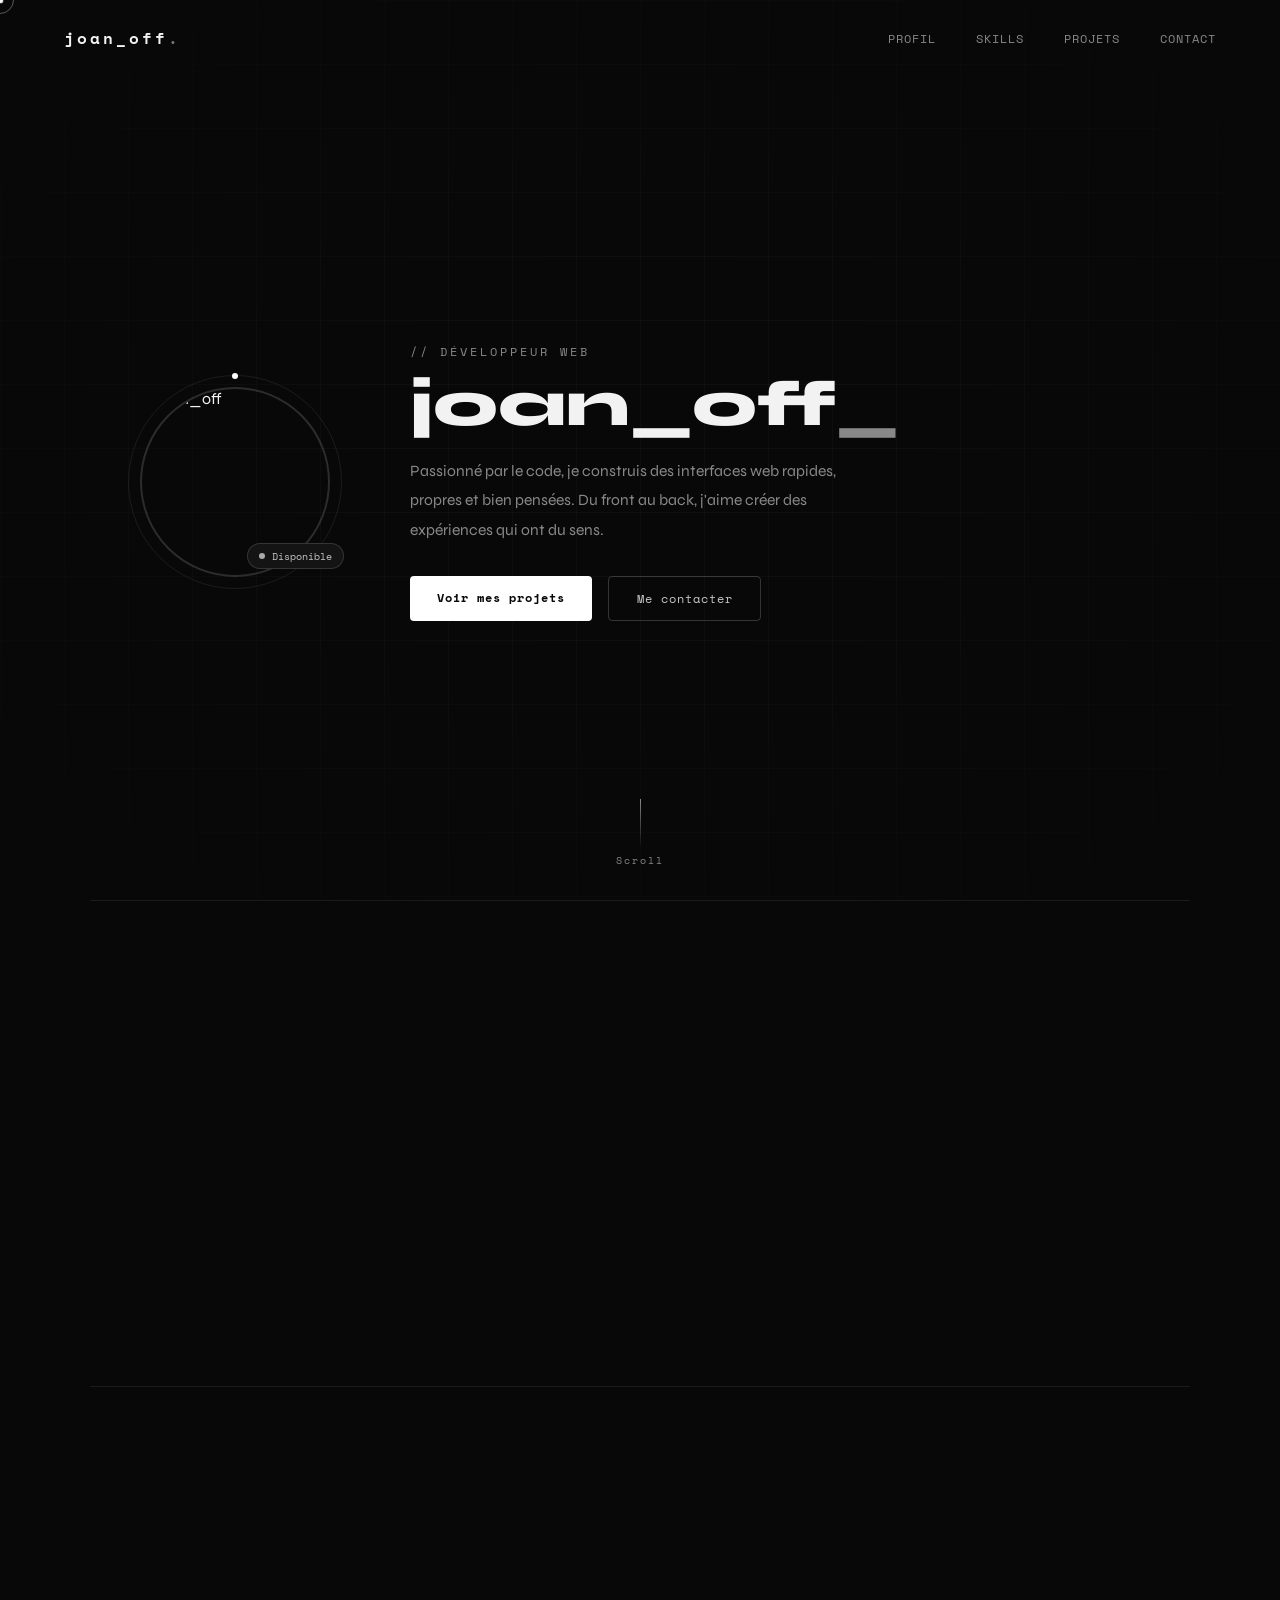
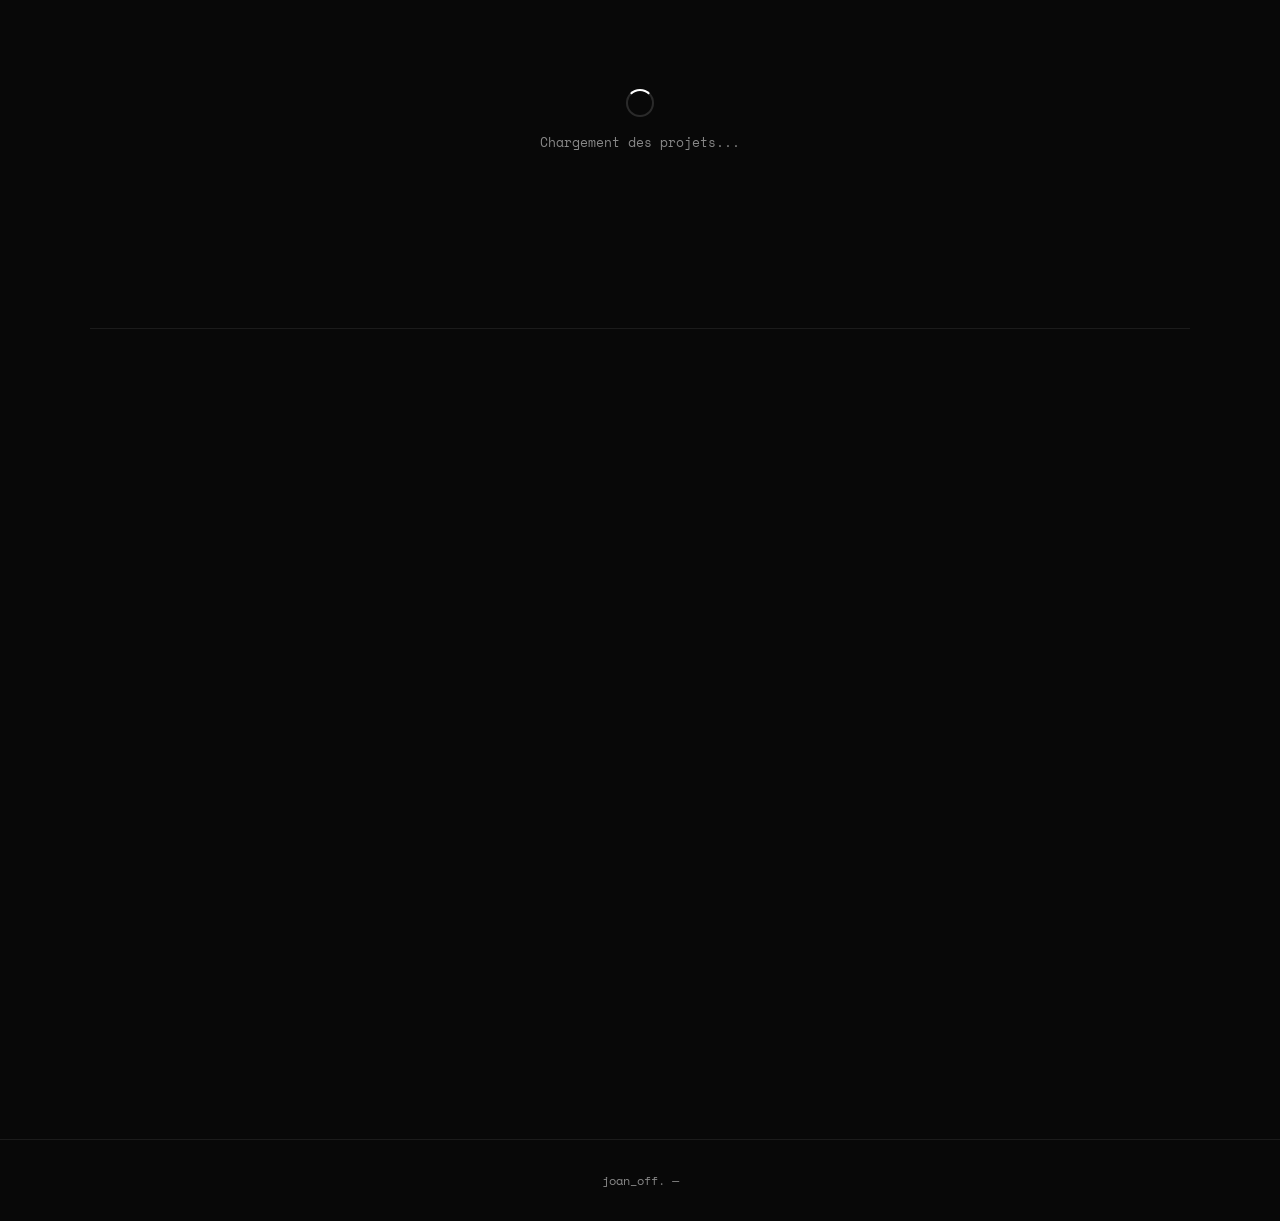
==== index.html @ 9a45a2d5 "Add files via upload" ====
<!DOCTYPE html>
<html lang="fr">
<head>
  <meta charset="UTF-8"/>
  <meta name="viewport" content="width=device-width, initial-scale=1.0"/>
  <title>joan_off — Portfolio</title>
  <link rel="stylesheet" href="style.css"/>
  <link href="https://fonts.googleapis.com/css2?family=Space+Mono:wght@400;700&family=Syne:wght@400;600;800&display=swap" rel="stylesheet"/>
  <link rel="stylesheet" href="https://cdnjs.cloudflare.com/ajax/libs/font-awesome/6.5.0/css/all.min.css"/>
</head>
<body>

  <div class="cursor" id="cursor"></div>
  <div class="cursor-follower" id="cursorFollower"></div>

  <!-- NAV -->
  <nav class="navbar" id="navbar">
    <div class="nav-logo">joan_off<span class="dot">.</span></div>
    <ul class="nav-links">
      <li><a href="#hero">Profil</a></li>
      <li><a href="#skills">Skills</a></li>
      <li><a href="#projects">Projets</a></li>
      <li><a href="#contact">Contact</a></li>
    </ul>
  </nav>

  <!-- HERO -->
  <section class="hero" id="hero">
    <div class="hero-grid"></div>
    <div class="hero-content">
      <div class="profile-wrapper">
        <div class="profile-ring"></div>
        <img
          src="https://images-ext-1.discordapp.net/external/fSupRz2AB4Yf2jy-iLb5AEUEMHZE9eRIcu_-_s--6V8/%3Fsize%3D512/https/cdn.discordapp.com/avatars/1398425974227337330/51763061af90e7ec94cc5fdd73351e74.png?format=webp&quality=lossless&width=256&height=256"
          alt="joan_off"
          class="profile-img"
        />
        <div class="profile-status"><span class="status-dot"></span>Disponible</div>
      </div>
      <div class="hero-text">
        <p class="hero-label">// DÉVELOPPEUR WEB</p>
        <h1 class="hero-name">joan_off<span class="blink">_</span></h1>
        <p class="hero-desc">Passionné par le code, je construis des interfaces web rapides, propres et bien pensées. Du front au back, j'aime créer des expériences qui ont du sens.</p>
        <div class="hero-cta">
          <a href="#projects" class="btn-primary">Voir mes projets</a>
          <a href="#contact" class="btn-outline">Me contacter</a>
        </div>
      </div>
    </div>
    <div class="scroll-hint"><div class="scroll-line"></div><span>Scroll</span></div>
  </section>

  <!-- SKILLS -->
  <section class="skills-section" id="skills">
    <div class="section-header reveal">
      <p class="section-tag">// LANGAGES</p>
      <h2>Stack technique</h2>
    </div>
    <div class="skills-grid">
      <div class="skill-card reveal">
        <img src="https://cdn.jsdelivr.net/gh/devicons/devicon/icons/html5/html5-original.svg" alt="HTML"/>
        <span>HTML</span>
      </div>
      <div class="skill-card reveal">
        <img src="https://cdn.jsdelivr.net/gh/devicons/devicon/icons/css3/css3-original.svg" alt="CSS"/>
        <span>CSS</span>
      </div>
      <div class="skill-card reveal">
        <img src="https://cdn.jsdelivr.net/gh/devicons/devicon/icons/python/python-original.svg" alt="Python"/>
        <span>Python</span>
      </div>
      <div class="skill-card reveal">
        <img src="https://cdn.jsdelivr.net/gh/devicons/devicon/icons/javascript/javascript-original.svg" alt="JavaScript"/>
        <span>JavaScript</span>
      </div>
      <div class="skill-card reveal">
        <img src="https://cdn.jsdelivr.net/gh/devicons/devicon/icons/electron/electron-original.svg" alt="Electron"/>
        <span>Electron</span>
      </div>
    </div>
  </section>

  <!-- PROJECTS -->
  <section class="projects-section" id="projects">
    <div class="section-header reveal">
      <p class="section-tag">// PROJETS</p>
      <h2>Ce que j'ai construit</h2>
    </div>
    <div class="projects-grid" id="projectsGrid">
      <div class="projects-loading" id="projectsLoading">
        <div class="spinner"></div>
        <p>Chargement des projets...</p>
      </div>
    </div>
  </section>

  <!-- CONTACT -->
  <section class="contact-section" id="contact">
    <div class="section-header reveal">
      <p class="section-tag">// CONTACT</p>
      <h2>Me contacter</h2>
    </div>
    <div class="contact-wrapper">
      <div class="contact-left reveal">
        <p>Un projet en tête ? Une question ?<br/>Je réponds rapidement.</p>
        <div class="contact-socials">
          <a href="https://github.com/Devcenter24" target="_blank" class="social-link">
            <i class="fa-brands fa-github"></i>
            <span>github.com/Devcenter24</span>
          </a>
          <div class="social-link">
            <i class="fa-brands fa-discord"></i>
            <span>_jojo_fr_</span>
          </div>
        </div>
      </div>
      <div class="contact-form-wrapper reveal">
        <form id="contactForm">
          <div class="form-group">
            <label>Nom</label>
            <input type="text" id="cName" placeholder="Votre nom" required/>
          </div>
          <div class="form-group">
            <label>Email</label>
            <input type="email" id="cEmail" placeholder="votre@email.com" required/>
          </div>
          <div class="form-group">
            <label>Message</label>
            <textarea id="cMessage" rows="5" placeholder="Votre message..." required></textarea>
          </div>

          <!-- CAPTCHA -->
          <div class="captcha-box" id="captchaBox">
            <div class="captcha-check" id="captchaCheck" onclick="toggleCaptcha()">
              <div class="check-box" id="checkBox">
                <i class="fa-solid fa-check" id="checkIcon" style="display:none;"></i>
              </div>
              <span>Je ne suis pas un robot</span>
            </div>
            <div class="captcha-logo">
              <div class="captcha-dots">
                <span></span><span></span><span></span>
              </div>
              <small>Vérification</small>
            </div>
          </div>

          <button type="submit" class="btn-primary full" id="submitBtn" disabled>
            Envoyer <i class="fa-solid fa-paper-plane"></i>
          </button>
          <p class="form-feedback" id="formFeedback"></p>
        </form>
      </div>
    </div>
  </section>

  <footer class="footer">
    <p>joan_off<span class="dot">.</span> — <span id="fyear"></span></p>
  </footer>

  <!-- SUPABASE -->
  <script src="https://cdn.jsdelivr.net/npm/@supabase/supabase-js@2"></script>
  <script>
    const SUPABASE_URL = 'https://gloejzyzgomrmmyonzll.supabase.co';
    const SUPABASE_ANON = 'eyJhbGciOiJIUzI1NiIsInR5cCI6IkpXVCJ9.eyJpc3MiOiJzdXBhYmFzZSIsInJlZiI6Imdsb2Vqenl6Z29tcm1teW9uemxsIiwicm9sZSI6ImFub24iLCJpYXQiOjE3Nzc3Njc5NTYsImV4cCI6MjA5MzM0Mzk1Nn0.x39I6vpL_1jU3yt0QakEZZROhHVnCFzB3c0-UM3MpT0';
    const sb = supabase.createClient(SUPABASE_URL, SUPABASE_ANON);

    document.getElementById('fyear').textContent = new Date().getFullYear();

    // CURSOR
    const cur = document.getElementById('cursor');
    const fol = document.getElementById('cursorFollower');
    document.addEventListener('mousemove', e => {
      cur.style.left = e.clientX + 'px';
      cur.style.top = e.clientY + 'px';
      setTimeout(() => {
        fol.style.left = e.clientX + 'px';
        fol.style.top = e.clientY + 'px';
      }, 80);
    });
    document.querySelectorAll('a, button, .skill-card').forEach(el => {
      el.addEventListener('mouseenter', () => cur.classList.add('hover'));
      el.addEventListener('mouseleave', () => cur.classList.remove('hover'));
    });

    // NAVBAR
    window.addEventListener('scroll', () => {
      document.getElementById('navbar').classList.toggle('scrolled', window.scrollY > 50);
    });

    // SCROLL REVEAL
    const revealObs = new IntersectionObserver(entries => {
      entries.forEach(e => { if (e.isIntersecting) e.target.classList.add('visible'); });
    }, { threshold: 0.1 });
    document.querySelectorAll('.reveal, .skill-card, .section-header').forEach(el => revealObs.observe(el));

    // LOAD PROJECTS
    async function loadProjects() {
      const grid = document.getElementById('projectsGrid');
      const { data, error } = await sb.from('projects').select('*').order('created_at', { ascending: false });
      grid.innerHTML = '';
      if (error || !data || data.length === 0) {
        grid.innerHTML = '<p class="empty-projects">Aucun projet pour l\'instant. Revenez bientôt !</p>';
        return;
      }
      data.forEach(p => {
        const card = document.createElement('div');
        card.className = 'project-card reveal';
        card.innerHTML = `
          <div class="project-top">
            <div class="project-logo-wrap">
              ${p.logo_url ? `<img src="${p.logo_url}" alt="${p.title}" class="project-logo"/>` : `<div class="project-logo-placeholder"><i class="fa-solid fa-code"></i></div>`}
            </div>
            <div class="project-links">
              ${p.github_url ? `<a href="${p.github_url}" target="_blank" title="GitHub"><i class="fa-brands fa-github"></i></a>` : ''}
              ${p.demo_url ? `<a href="${p.demo_url}" target="_blank" title="Demo"><i class="fa-solid fa-arrow-up-right-from-square"></i></a>` : ''}
            </div>
          </div>
          <span class="project-tag">${p.tag || 'Web'}</span>
          <h3>${p.title}</h3>
          <p>${p.description || ''}</p>
          <div class="project-techs">${(p.techs||'').split(',').filter(t=>t.trim()).map(t=>`<span>${t.trim()}</span>`).join('')}</div>
        `;
        grid.appendChild(card);
        revealObs.observe(card);
      });
    }
    loadProjects();

    // CAPTCHA
    let captchaPassed = false;
    function toggleCaptcha() {
      const box = document.getElementById('checkBox');
      const icon = document.getElementById('checkIcon');
      const btn = document.getElementById('submitBtn');
      if (captchaPassed) return;
      // Simulate slight delay for realism
      box.classList.add('checking');
      setTimeout(() => {
        box.classList.remove('checking');
        box.classList.add('checked');
        icon.style.display = 'block';
        captchaPassed = true;
        btn.disabled = false;
        document.getElementById('captchaCheck').style.cursor = 'default';
      }, 800);
    }

    // CONTACT FORM
    document.getElementById('contactForm').addEventListener('submit', async function(e) {
      e.preventDefault();
      if (!captchaPassed) return;
      const btn = document.getElementById('submitBtn');
      const fb = document.getElementById('formFeedback');
      btn.disabled = true;
      btn.innerHTML = '<i class="fa-solid fa-spinner fa-spin"></i> Envoi...';
      const { error } = await sb.from('messages').insert({
        name: document.getElementById('cName').value.trim(),
        email: document.getElementById('cEmail').value.trim(),
        message: document.getElementById('cMessage').value.trim(),
      });
      if (error) {
        fb.textContent = '✗ Erreur lors de l\'envoi. Réessayez.';
        fb.className = 'form-feedback error';
        btn.disabled = false;
        btn.innerHTML = 'Envoyer <i class="fa-solid fa-paper-plane"></i>';
      } else {
        fb.textContent = '✓ Message envoyé ! Je vous répondrai rapidement.';
        fb.className = 'form-feedback success';
        this.reset();
        captchaPassed = false;
        document.getElementById('checkBox').className = 'check-box';
        document.getElementById('checkIcon').style.display = 'none';
        btn.innerHTML = 'Envoyer <i class="fa-solid fa-paper-plane"></i>';
      }
    });
  </script>
</body>
</html>
---- style.css ----
/* ===========================
   joan_off — Portfolio CSS
   Thème : Noir & Blanc
=========================== */
:root {
  --bg:        #080808;
  --bg2:       #111111;
  --card:      #141414;
  --card2:     #1a1a1a;
  --border:    rgba(255,255,255,0.08);
  --border2:   rgba(255,255,255,0.14);
  --white:     #f2f2f2;
  --white2:    #c8c8c8;
  --grey:      #888888;
  --accent:    #ffffff;
  --font:      'Syne', sans-serif;
  --mono:      'Space Mono', monospace;
}

*, *::before, *::after { margin:0; padding:0; box-sizing:border-box; }
html { scroll-behavior: smooth; }
body { background:var(--bg); color:var(--white); font-family:var(--font); cursor:none; overflow-x:hidden; }
a { text-decoration:none; color:inherit; }
img { max-width:100%; display:block; }

/* SCROLLBAR */
::-webkit-scrollbar { width:5px; }
::-webkit-scrollbar-track { background:var(--bg); }
::-webkit-scrollbar-thumb { background:rgba(255,255,255,0.12); border-radius:3px; }

/* CURSOR */
.cursor {
  width:7px; height:7px;
  background:#fff;
  border-radius:50%;
  position:fixed;
  pointer-events:none;
  z-index:9999;
  transform:translate(-50%,-50%);
  transition:width .15s, height .15s, background .15s;
  mix-blend-mode: difference;
}
.cursor-follower {
  width:28px; height:28px;
  border:1px solid rgba(255,255,255,0.35);
  border-radius:50%;
  position:fixed;
  pointer-events:none;
  z-index:9998;
  transform:translate(-50%,-50%);
  transition:left .08s ease, top .08s ease;
  mix-blend-mode: difference;
}
.cursor.hover { width:14px; height:14px; }

/* NAVBAR */
.navbar {
  position:fixed; top:0; left:0; right:0; z-index:100;
  display:flex; align-items:center; justify-content:space-between;
  padding:1.6rem 4rem;
  transition:background .3s, padding .3s, backdrop-filter .3s;
}
.navbar.scrolled {
  background:rgba(8,8,8,0.92);
  backdrop-filter:blur(20px);
  padding:1rem 4rem;
  border-bottom:1px solid var(--border);
}
.nav-logo { font-family:var(--mono); font-size:1rem; font-weight:700; letter-spacing:3px; }
.dot { color:#fff; opacity:.45; }
.nav-links { display:flex; gap:2.5rem; list-style:none; }
.nav-links a {
  font-family:var(--mono); font-size:.72rem; color:var(--grey);
  letter-spacing:1px; text-transform:uppercase;
  transition:color .3s; position:relative;
}
.nav-links a::after {
  content:''; position:absolute; bottom:-4px; left:0; right:100%;
  height:1px; background:var(--white); transition:right .3s;
}
.nav-links a:hover { color:var(--white); }
.nav-links a:hover::after { right:0; }

/* HERO */
.hero {
  min-height:100vh;
  display:flex; align-items:center; justify-content:center;
  padding:8rem 4rem 4rem;
  position:relative; overflow:hidden;
}
.hero-grid {
  position:absolute; inset:0;
  background-image:
    linear-gradient(rgba(255,255,255,0.025) 1px, transparent 1px),
    linear-gradient(90deg, rgba(255,255,255,0.025) 1px, transparent 1px);
  background-size:64px 64px;
  pointer-events:none;
}
.hero-grid::after {
  content:''; position:absolute; inset:0;
  background:radial-gradient(ellipse 70% 70% at 50% 50%, transparent 30%, var(--bg) 100%);
}
.hero-content {
  display:flex; align-items:center; gap:5rem;
  max-width:1000px; width:100%; position:relative; z-index:1;
}

/* Profile */
.profile-wrapper { position:relative; flex-shrink:0; }
.profile-img {
  width:190px; height:190px; border-radius:50%; object-fit:cover;
  border:2px solid rgba(255,255,255,0.15);
  filter:grayscale(30%);
  animation:fadeScale .8s ease both;
  transition:filter .4s;
}
.profile-img:hover { filter:grayscale(0%); }
.profile-ring {
  position:absolute; inset:-12px; border-radius:50%;
  border:1px solid rgba(255,255,255,0.08);
  animation:spin 14s linear infinite;
}
.profile-ring::before {
  content:''; position:absolute;
  top:-3px; left:50%;
  width:6px; height:6px;
  background:#fff; border-radius:50%;
  transform:translateX(-50%);
}
@keyframes spin { to { transform:rotate(360deg); } }
.profile-status {
  position:absolute; bottom:8px; right:-14px;
  background:var(--card); border:1px solid var(--border2);
  border-radius:20px; padding:.28rem .7rem;
  font-family:var(--mono); font-size:.62rem; color:var(--white2);
  display:flex; align-items:center; gap:.4rem; white-space:nowrap;
}
.status-dot {
  width:6px; height:6px; background:#aaa; border-radius:50%;
  animation:pulse 2.2s infinite;
}
@keyframes pulse {
  0%,100% { opacity:1; box-shadow:0 0 0 0 rgba(200,200,200,.4); }
  50% { opacity:.6; box-shadow:0 0 0 4px rgba(200,200,200,0); }
}

/* Hero text */
.hero-text { flex:1; }
.hero-label {
  font-family:var(--mono); font-size:.72rem; color:var(--grey);
  letter-spacing:3px; margin-bottom:.8rem;
  animation:slideUp .6s ease .2s both;
}
.hero-name {
  font-size:clamp(2.5rem,5vw,4.5rem); font-weight:800; line-height:1;
  margin-bottom:1.2rem; animation:slideUp .6s ease .3s both;
}
.blink { color:var(--grey); animation:blink 1s step-end infinite; }
@keyframes blink { 0%,100%{opacity:1} 50%{opacity:0} }
.hero-desc {
  font-size:.98rem; color:var(--grey); line-height:1.85;
  max-width:460px; margin-bottom:2rem;
  animation:slideUp .6s ease .4s both;
}
.hero-cta { display:flex; gap:1rem; animation:slideUp .6s ease .5s both; }

/* BUTTONS */
.btn-primary {
  background:#fff; color:#080808;
  padding:.75rem 1.7rem; border-radius:4px;
  font-family:var(--mono); font-size:.78rem; font-weight:700; letter-spacing:1px;
  border:none; cursor:none;
  transition:transform .2s, box-shadow .2s, opacity .2s;
  display:inline-block;
}
.btn-primary:hover { transform:translateY(-2px); box-shadow:0 8px 30px rgba(255,255,255,.15); }
.btn-primary:disabled { opacity:.4; cursor:default; transform:none; box-shadow:none; }
.btn-primary.full { width:100%; text-align:center; }
.btn-outline {
  border:1px solid rgba(255,255,255,.18); color:var(--white2);
  padding:.75rem 1.7rem; border-radius:4px;
  font-family:var(--mono); font-size:.78rem; letter-spacing:1px;
  transition:border-color .3s, color .3s; display:inline-block; cursor:none;
}
.btn-outline:hover { border-color:rgba(255,255,255,.5); color:var(--white); }

/* Scroll hint */
.scroll-hint {
  position:absolute; bottom:2rem; left:50%; transform:translateX(-50%);
  display:flex; flex-direction:column; align-items:center; gap:.4rem;
  font-family:var(--mono); font-size:.62rem; color:var(--grey); letter-spacing:2px;
  animation:float 2.5s ease-in-out infinite;
}
.scroll-line { width:1px; height:48px; background:linear-gradient(to bottom, var(--grey), transparent); }
@keyframes float {
  0%,100%{transform:translateX(-50%) translateY(0)}
  50%{transform:translateX(-50%) translateY(-7px)}
}

/* SECTIONS */
.skills-section,
.projects-section,
.contact-section {
  padding:7rem 4rem;
  max-width:1100px;
  margin:0 auto;
  border-top:1px solid var(--border);
}
.section-header { margin-bottom:3rem; }
.section-tag {
  font-family:var(--mono); font-size:.7rem; color:var(--grey);
  letter-spacing:2px; margin-bottom:.5rem;
}
.section-header h2 { font-size:clamp(2rem,4vw,2.8rem); font-weight:800; }

/* REVEAL */
.reveal { opacity:0; transform:translateY(22px); transition:opacity .6s ease, transform .6s ease; }
.reveal.visible { opacity:1; transform:none; }

/* SKILLS */
.skills-grid { display:flex; gap:1.2rem; flex-wrap:wrap; }
.skill-card {
  background:var(--card); border:1px solid var(--border);
  border-radius:8px; padding:1.8rem 2.2rem;
  display:flex; flex-direction:column; align-items:center; gap:.9rem;
  flex:1; min-width:110px; cursor:none;
  transition:opacity .5s, transform .5s, border-color .3s, box-shadow .3s;
  position:relative; overflow:hidden;
}
.skill-card::before {
  content:''; position:absolute; inset:0;
  background:rgba(255,255,255,0.02);
  opacity:0; transition:opacity .3s;
}
.skill-card:hover::before { opacity:1; }
.skill-card:hover {
  border-color:var(--border2);
  box-shadow:0 0 28px rgba(255,255,255,.04);
  transform:translateY(-4px) !important;
}
.skill-card img { width:44px; height:44px; object-fit:contain; filter:grayscale(20%); }
.skill-card span { font-family:var(--mono); font-size:.7rem; color:var(--grey); letter-spacing:1px; }

/* PROJECTS */
.projects-grid {
  display:grid; grid-template-columns:repeat(auto-fill,minmax(300px,1fr)); gap:1.4rem;
}
.projects-loading {
  grid-column:1/-1; display:flex; flex-direction:column; align-items:center; gap:1rem;
  padding:4rem; color:var(--grey); font-family:var(--mono); font-size:.8rem;
}
.spinner {
  width:28px; height:28px; border:2px solid var(--border2);
  border-top-color:#fff; border-radius:50%;
  animation:spin .8s linear infinite;
}
.empty-projects {
  grid-column:1/-1; text-align:center; padding:3rem;
  font-family:var(--mono); font-size:.8rem; color:var(--grey);
  border:1px dashed var(--border); border-radius:8px;
}
.project-card {
  background:var(--card); border:1px solid var(--border);
  border-radius:8px; padding:1.6rem;
  transition:opacity .5s, transform .5s, border-color .3s, box-shadow .3s;
  position:relative; overflow:hidden;
}
.project-card::after {
  content:''; position:absolute; top:0; left:0; right:0; height:1px;
  background:linear-gradient(90deg, transparent, rgba(255,255,255,.2), transparent);
  transform:scaleX(0); transform-origin:left; transition:transform .4s;
}
.project-card:hover::after { transform:scaleX(1); }
.project-card:hover {
  border-color:var(--border2);
  box-shadow:0 20px 60px rgba(0,0,0,.5);
}
.project-top {
  display:flex; justify-content:space-between; align-items:flex-start; margin-bottom:1rem;
}
.project-logo-wrap { flex-shrink:0; }
.project-logo { width:40px; height:40px; object-fit:contain; border-radius:6px; }
.project-logo-placeholder {
  width:40px; height:40px; background:var(--card2);
  border:1px solid var(--border); border-radius:6px;
  display:flex; align-items:center; justify-content:center;
  color:var(--grey); font-size:.85rem;
}
.project-links { display:flex; gap:.8rem; }
.project-links a { color:var(--grey); font-size:.88rem; transition:color .3s; }
.project-links a:hover { color:var(--white); }
.project-tag {
  font-family:var(--mono); font-size:.62rem; color:var(--grey);
  border:1px solid var(--border); padding:.18rem .5rem;
  border-radius:3px; letter-spacing:1px; text-transform:uppercase;
  display:inline-block; margin-bottom:.6rem;
}
.project-card h3 { font-size:1.05rem; font-weight:700; margin-bottom:.5rem; }
.project-card p { color:var(--grey); font-size:.87rem; line-height:1.75; margin-bottom:1.1rem; }
.project-techs { display:flex; gap:.4rem; flex-wrap:wrap; }
.project-techs span {
  font-family:var(--mono); font-size:.6rem; color:var(--grey);
  border:1px solid var(--border); padding:.15rem .45rem; border-radius:3px;
}

/* CONTACT */
.contact-wrapper { display:grid; grid-template-columns:1fr 1.6fr; gap:5rem; align-items:start; }
.contact-left p { color:var(--grey); line-height:1.85; margin-bottom:2rem; font-size:1rem; }
.contact-socials { display:flex; flex-direction:column; gap:.9rem; }
.social-link {
  font-family:var(--mono); font-size:.78rem; color:var(--grey);
  display:flex; align-items:center; gap:.8rem;
  transition:color .3s;
}
a.social-link:hover { color:var(--white); }
.social-link i { width:16px; text-align:center; }

/* FORM */
.contact-form-wrapper form { display:flex; flex-direction:column; gap:1.1rem; }
.form-group { display:flex; flex-direction:column; gap:.35rem; }
.form-group label { font-family:var(--mono); font-size:.68rem; color:var(--grey); letter-spacing:1px; text-transform:uppercase; }
.form-group input,
.form-group textarea {
  background:var(--card); border:1px solid var(--border);
  border-radius:4px; padding:.8rem 1rem;
  color:var(--white); font-family:var(--font); font-size:.93rem;
  outline:none; resize:none;
  transition:border-color .3s, box-shadow .3s;
}
.form-group input:focus,
.form-group textarea:focus {
  border-color:rgba(255,255,255,.3);
  box-shadow:0 0 0 3px rgba(255,255,255,.04);
}

/* CAPTCHA */
.captcha-box {
  border:1px solid var(--border);
  border-radius:6px; padding:.85rem 1rem;
  background:var(--card2);
  display:flex; align-items:center; justify-content:space-between;
}
.captcha-check {
  display:flex; align-items:center; gap:.8rem;
  cursor:pointer; user-select:none;
}
.check-box {
  width:22px; height:22px;
  border:2px solid rgba(255,255,255,.2);
  border-radius:3px; background:var(--card);
  display:flex; align-items:center; justify-content:center;
  transition:border-color .3s, background .3s;
  flex-shrink:0;
}
.check-box.checking { border-color:rgba(255,255,255,.5); animation:checkPulse .8s ease; }
.check-box.checked { background:#fff; border-color:#fff; }
.check-box.checked i { color:#080808; font-size:.7rem; }
@keyframes checkPulse { 0%,100%{transform:scale(1)} 50%{transform:scale(.9)} }
.captcha-check span { font-family:var(--mono); font-size:.75rem; color:var(--white2); }
.captcha-logo { display:flex; flex-direction:column; align-items:center; gap:.3rem; }
.captcha-dots { display:flex; gap:2px; }
.captcha-dots span {
  width:8px; height:8px; border-radius:50%;
  background:rgba(255,255,255,.15);
}
.captcha-dots span:nth-child(1) { background:rgba(255,255,255,.5); }
.captcha-dots span:nth-child(2) { background:rgba(255,255,255,.3); }
.captcha-logo small { font-family:var(--mono); font-size:.55rem; color:var(--grey); letter-spacing:1px; }

.form-feedback { font-family:var(--mono); font-size:.75rem; }
.form-feedback.success { color:#aaa; }
.form-feedback.error { color:#ff6b6b; }

/* FOOTER */
.footer {
  border-top:1px solid var(--border);
  padding:2rem 4rem; text-align:center;
  font-family:var(--mono); font-size:.72rem; color:var(--grey);
}

/* ANIMATIONS */
@keyframes slideUp { from{opacity:0;transform:translateY(20px)} to{opacity:1;transform:none} }
@keyframes fadeScale { from{opacity:0;transform:scale(.9)} to{opacity:1;transform:scale(1)} }

/* RESPONSIVE */
@media (max-width:768px) {
  .navbar { padding:1.2rem 1.5rem; }
  .navbar.scrolled { padding:.9rem 1.5rem; }
  .nav-links { gap:1.2rem; }
  .nav-links a { font-size:.65rem; }
  .hero { padding:6rem 1.5rem 3rem; }
  .hero-content { flex-direction:column; gap:2.5rem; text-align:center; }
  .hero-desc { margin:0 auto 2rem; }
  .hero-cta { justify-content:center; flex-wrap:wrap; }
  .skills-section,.projects-section,.contact-section { padding:4rem 1.5rem; }
  .contact-wrapper { grid-template-columns:1fr; gap:2.5rem; }
}
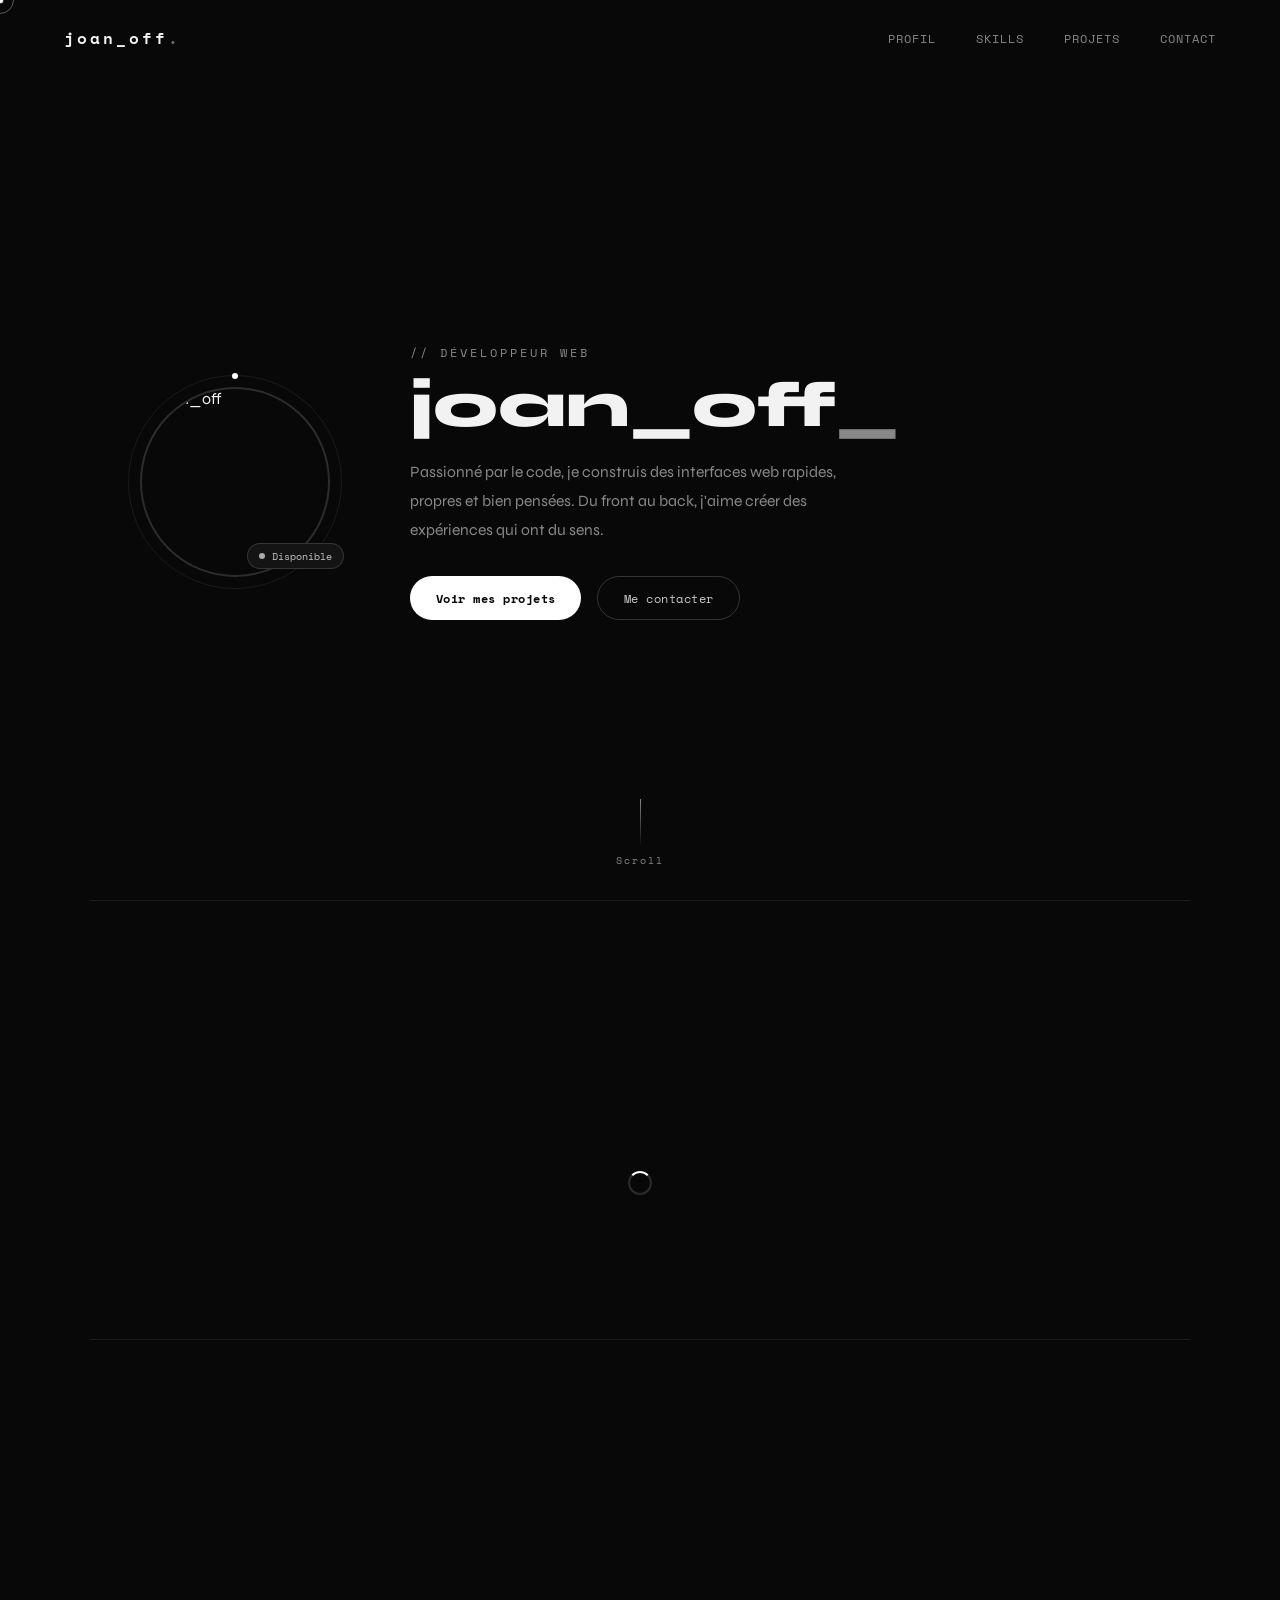
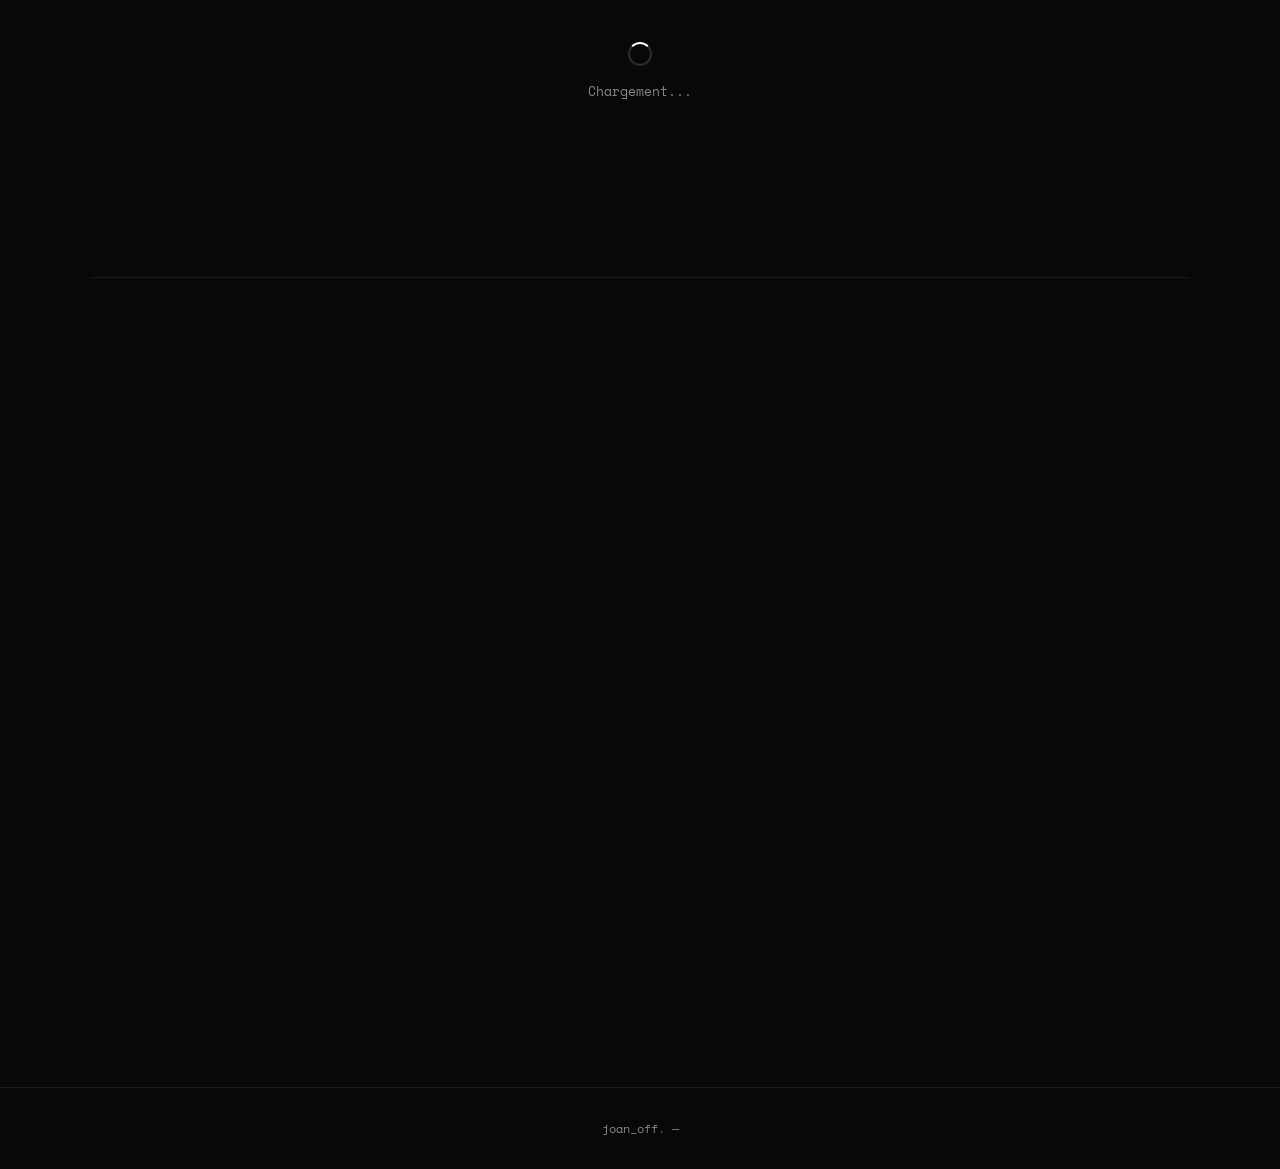
==== commit 704ab7d0: "Add files via upload" ====
--- a/index.html
+++ b/index.html
@@ -4,6 +4,8 @@
   <meta charset="UTF-8"/>
   <meta name="viewport" content="width=device-width, initial-scale=1.0"/>
   <title>joan_off — Portfolio</title>
+  <!-- Favicon = photo de profil (mis à jour dynamiquement) -->
+  <link rel="icon" type="image/png" id="faviconLink" href="https://images-ext-1.discordapp.net/external/fSupRz2AB4Yf2jy-iLb5AEUEMHZE9eRIcu_-_s--6V8/%3Fsize%3D512/https/cdn.discordapp.com/avatars/1398425974227337330/51763061af90e7ec94cc5fdd73351e74.png?format=webp&quality=lossless&width=256&height=256"/>
   <link rel="stylesheet" href="style.css"/>
   <link href="https://fonts.googleapis.com/css2?family=Space+Mono:wght@400;700&family=Syne:wght@400;600;800&display=swap" rel="stylesheet"/>
   <link rel="stylesheet" href="https://cdnjs.cloudflare.com/ajax/libs/font-awesome/6.5.0/css/all.min.css"/>
@@ -24,23 +26,20 @@
     </ul>
   </nav>
 
-  <!-- HERO -->
+  <!-- HERO — pas de grille -->
   <section class="hero" id="hero">
-    <div class="hero-grid"></div>
     <div class="hero-content">
       <div class="profile-wrapper">
         <div class="profile-ring"></div>
-        <img
+        <img id="profileImg"
           src="https://images-ext-1.discordapp.net/external/fSupRz2AB4Yf2jy-iLb5AEUEMHZE9eRIcu_-_s--6V8/%3Fsize%3D512/https/cdn.discordapp.com/avatars/1398425974227337330/51763061af90e7ec94cc5fdd73351e74.png?format=webp&quality=lossless&width=256&height=256"
-          alt="joan_off"
-          class="profile-img"
-        />
+          alt="joan_off" class="profile-img"/>
         <div class="profile-status"><span class="status-dot"></span>Disponible</div>
       </div>
       <div class="hero-text">
         <p class="hero-label">// DÉVELOPPEUR WEB</p>
         <h1 class="hero-name">joan_off<span class="blink">_</span></h1>
-        <p class="hero-desc">Passionné par le code, je construis des interfaces web rapides, propres et bien pensées. Du front au back, j'aime créer des expériences qui ont du sens.</p>
+        <p class="hero-desc" id="heroDesc">Passionné par le code, je construis des interfaces web rapides, propres et bien pensées. Du front au back, j'aime créer des expériences qui ont du sens.</p>
         <div class="hero-cta">
           <a href="#projects" class="btn-primary">Voir mes projets</a>
           <a href="#contact" class="btn-outline">Me contacter</a>
@@ -50,33 +49,14 @@
     <div class="scroll-hint"><div class="scroll-line"></div><span>Scroll</span></div>
   </section>
 
-  <!-- SKILLS -->
+  <!-- SKILLS — chargés depuis Supabase -->
   <section class="skills-section" id="skills">
     <div class="section-header reveal">
       <p class="section-tag">// LANGAGES</p>
       <h2>Stack technique</h2>
     </div>
-    <div class="skills-grid">
-      <div class="skill-card reveal">
-        <img src="https://cdn.jsdelivr.net/gh/devicons/devicon/icons/html5/html5-original.svg" alt="HTML"/>
-        <span>HTML</span>
-      </div>
-      <div class="skill-card reveal">
-        <img src="https://cdn.jsdelivr.net/gh/devicons/devicon/icons/css3/css3-original.svg" alt="CSS"/>
-        <span>CSS</span>
-      </div>
-      <div class="skill-card reveal">
-        <img src="https://cdn.jsdelivr.net/gh/devicons/devicon/icons/python/python-original.svg" alt="Python"/>
-        <span>Python</span>
-      </div>
-      <div class="skill-card reveal">
-        <img src="https://cdn.jsdelivr.net/gh/devicons/devicon/icons/javascript/javascript-original.svg" alt="JavaScript"/>
-        <span>JavaScript</span>
-      </div>
-      <div class="skill-card reveal">
-        <img src="https://cdn.jsdelivr.net/gh/devicons/devicon/icons/electron/electron-original.svg" alt="Electron"/>
-        <span>Electron</span>
-      </div>
+    <div class="skills-grid" id="skillsGrid">
+      <div class="skills-loading"><div class="spinner"></div></div>
     </div>
   </section>
 
@@ -87,9 +67,9 @@
       <h2>Ce que j'ai construit</h2>
     </div>
     <div class="projects-grid" id="projectsGrid">
-      <div class="projects-loading" id="projectsLoading">
+      <div class="projects-loading">
         <div class="spinner"></div>
-        <p>Chargement des projets...</p>
+        <p>Chargement...</p>
       </div>
     </div>
   </section>
@@ -128,9 +108,7 @@
             <label>Message</label>
             <textarea id="cMessage" rows="5" placeholder="Votre message..." required></textarea>
           </div>
-
-          <!-- CAPTCHA -->
-          <div class="captcha-box" id="captchaBox">
+          <div class="captcha-box">
             <div class="captcha-check" id="captchaCheck" onclick="toggleCaptcha()">
               <div class="check-box" id="checkBox">
                 <i class="fa-solid fa-check" id="checkIcon" style="display:none;"></i>
@@ -138,13 +116,10 @@
               <span>Je ne suis pas un robot</span>
             </div>
             <div class="captcha-logo">
-              <div class="captcha-dots">
-                <span></span><span></span><span></span>
-              </div>
+              <div class="captcha-dots"><span></span><span></span><span></span></div>
               <small>Vérification</small>
             </div>
           </div>
-
           <button type="submit" class="btn-primary full" id="submitBtn" disabled>
             Envoyer <i class="fa-solid fa-paper-plane"></i>
           </button>
@@ -158,7 +133,6 @@
     <p>joan_off<span class="dot">.</span> — <span id="fyear"></span></p>
   </footer>
 
-  <!-- SUPABASE -->
   <script src="https://cdn.jsdelivr.net/npm/@supabase/supabase-js@2"></script>
   <script>
     const SUPABASE_URL = 'https://gloejzyzgomrmmyonzll.supabase.co';
@@ -171,12 +145,8 @@
     const cur = document.getElementById('cursor');
     const fol = document.getElementById('cursorFollower');
     document.addEventListener('mousemove', e => {
-      cur.style.left = e.clientX + 'px';
-      cur.style.top = e.clientY + 'px';
-      setTimeout(() => {
-        fol.style.left = e.clientX + 'px';
-        fol.style.top = e.clientY + 'px';
-      }, 80);
+      cur.style.left = e.clientX + 'px'; cur.style.top = e.clientY + 'px';
+      setTimeout(() => { fol.style.left = e.clientX + 'px'; fol.style.top = e.clientY + 'px'; }, 80);
     });
     document.querySelectorAll('a, button, .skill-card').forEach(el => {
       el.addEventListener('mouseenter', () => cur.classList.add('hover'));
@@ -193,6 +163,106 @@
       entries.forEach(e => { if (e.isIntersecting) e.target.classList.add('visible'); });
     }, { threshold: 0.1 });
     document.querySelectorAll('.reveal, .skill-card, .section-header').forEach(el => revealObs.observe(el));
+
+    // LOAD PROFILE (photo + description depuis Supabase)
+    async function loadProfile() {
+      const { data } = await sb.from('profile').select('*').eq('id', 1).single();
+      if (!data) return;
+      if (data.photo_url) {
+        document.getElementById('profileImg').src = data.photo_url;
+        document.getElementById('faviconLink').href = data.photo_url;
+      }
+      if (data.description) {
+        document.getElementById('heroDesc').textContent = data.description;
+      }
+    }
+
+    // LOAD SKILLS depuis Supabase
+    async function loadSkills() {
+      const grid = document.getElementById('skillsGrid');
+      const { data } = await sb.from('skills').select('*').order('created_at', { ascending: true });
+      grid.innerHTML = '';
+      if (!data || data.length === 0) {
+        grid.innerHTML = '<p style="color:var(--grey);font-family:var(--mono);font-size:.8rem;">Aucun langage configuré.</p>';
+        return;
+      }
+      data.forEach(s => {
+        const card = document.createElement('div');
+        card.className = 'skill-card reveal';
+        card.innerHTML = s.logo_url
+          ? `<img src="${s.logo_url}" alt="${s.name}"/><span>${s.name}</span>`
+          : `<div class="skill-icon-placeholder"><i class="fa-solid fa-code"></i></div><span>${s.name}</span>`;
+        grid.appendChild(card);
+        revealObs.observe(card);
+      });
+    }
+
+    // MAP tech name → devicon logo url
+    const TECH_LOGOS = {
+      'html':       'https://cdn.jsdelivr.net/gh/devicons/devicon/icons/html5/html5-original.svg',
+      'html5':      'https://cdn.jsdelivr.net/gh/devicons/devicon/icons/html5/html5-original.svg',
+      'css':        'https://cdn.jsdelivr.net/gh/devicons/devicon/icons/css3/css3-original.svg',
+      'css3':       'https://cdn.jsdelivr.net/gh/devicons/devicon/icons/css3/css3-original.svg',
+      'javascript': 'https://cdn.jsdelivr.net/gh/devicons/devicon/icons/javascript/javascript-original.svg',
+      'js':         'https://cdn.jsdelivr.net/gh/devicons/devicon/icons/javascript/javascript-original.svg',
+      'typescript': 'https://cdn.jsdelivr.net/gh/devicons/devicon/icons/typescript/typescript-original.svg',
+      'ts':         'https://cdn.jsdelivr.net/gh/devicons/devicon/icons/typescript/typescript-original.svg',
+      'python':     'https://cdn.jsdelivr.net/gh/devicons/devicon/icons/python/python-original.svg',
+      'py':         'https://cdn.jsdelivr.net/gh/devicons/devicon/icons/python/python-original.svg',
+      'react':      'https://cdn.jsdelivr.net/gh/devicons/devicon/icons/react/react-original.svg',
+      'vue':        'https://cdn.jsdelivr.net/gh/devicons/devicon/icons/vuejs/vuejs-original.svg',
+      'vuejs':      'https://cdn.jsdelivr.net/gh/devicons/devicon/icons/vuejs/vuejs-original.svg',
+      'angular':    'https://cdn.jsdelivr.net/gh/devicons/devicon/icons/angularjs/angularjs-original.svg',
+      'node':       'https://cdn.jsdelivr.net/gh/devicons/devicon/icons/nodejs/nodejs-original.svg',
+      'nodejs':     'https://cdn.jsdelivr.net/gh/devicons/devicon/icons/nodejs/nodejs-original.svg',
+      'electron':   'https://cdn.jsdelivr.net/gh/devicons/devicon/icons/electron/electron-original.svg',
+      'php':        'https://cdn.jsdelivr.net/gh/devicons/devicon/icons/php/php-original.svg',
+      'java':       'https://cdn.jsdelivr.net/gh/devicons/devicon/icons/java/java-original.svg',
+      'c':          'https://cdn.jsdelivr.net/gh/devicons/devicon/icons/c/c-original.svg',
+      'c++':        'https://cdn.jsdelivr.net/gh/devicons/devicon/icons/cplusplus/cplusplus-original.svg',
+      'cpp':        'https://cdn.jsdelivr.net/gh/devicons/devicon/icons/cplusplus/cplusplus-original.svg',
+      'c#':         'https://cdn.jsdelivr.net/gh/devicons/devicon/icons/csharp/csharp-original.svg',
+      'csharp':     'https://cdn.jsdelivr.net/gh/devicons/devicon/icons/csharp/csharp-original.svg',
+      'rust':       'https://cdn.jsdelivr.net/gh/devicons/devicon/icons/rust/rust-plain.svg',
+      'go':         'https://cdn.jsdelivr.net/gh/devicons/devicon/icons/go/go-original.svg',
+      'ruby':       'https://cdn.jsdelivr.net/gh/devicons/devicon/icons/ruby/ruby-original.svg',
+      'swift':      'https://cdn.jsdelivr.net/gh/devicons/devicon/icons/swift/swift-original.svg',
+      'kotlin':     'https://cdn.jsdelivr.net/gh/devicons/devicon/icons/kotlin/kotlin-original.svg',
+      'mysql':      'https://cdn.jsdelivr.net/gh/devicons/devicon/icons/mysql/mysql-original.svg',
+      'postgresql': 'https://cdn.jsdelivr.net/gh/devicons/devicon/icons/postgresql/postgresql-original.svg',
+      'postgres':   'https://cdn.jsdelivr.net/gh/devicons/devicon/icons/postgresql/postgresql-original.svg',
+      'mongodb':    'https://cdn.jsdelivr.net/gh/devicons/devicon/icons/mongodb/mongodb-original.svg',
+      'git':        'https://cdn.jsdelivr.net/gh/devicons/devicon/icons/git/git-original.svg',
+      'docker':     'https://cdn.jsdelivr.net/gh/devicons/devicon/icons/docker/docker-original.svg',
+      'linux':      'https://cdn.jsdelivr.net/gh/devicons/devicon/icons/linux/linux-original.svg',
+      'bash':       'https://cdn.jsdelivr.net/gh/devicons/devicon/icons/bash/bash-original.svg',
+      'sass':       'https://cdn.jsdelivr.net/gh/devicons/devicon/icons/sass/sass-original.svg',
+      'tailwind':   'https://cdn.jsdelivr.net/gh/devicons/devicon/icons/tailwindcss/tailwindcss-plain.svg',
+      'next':       'https://cdn.jsdelivr.net/gh/devicons/devicon/icons/nextjs/nextjs-original.svg',
+      'nextjs':     'https://cdn.jsdelivr.net/gh/devicons/devicon/icons/nextjs/nextjs-original.svg',
+      'nuxt':       'https://cdn.jsdelivr.net/gh/devicons/devicon/icons/nuxtjs/nuxtjs-original.svg',
+      'svelte':     'https://cdn.jsdelivr.net/gh/devicons/devicon/icons/svelte/svelte-original.svg',
+      'flutter':    'https://cdn.jsdelivr.net/gh/devicons/devicon/icons/flutter/flutter-original.svg',
+      'dart':       'https://cdn.jsdelivr.net/gh/devicons/devicon/icons/dart/dart-original.svg',
+      'firebase':   'https://cdn.jsdelivr.net/gh/devicons/devicon/icons/firebase/firebase-plain.svg',
+      'supabase':   'https://cdn.jsdelivr.net/gh/devicons/devicon/icons/supabase/supabase-original.svg',
+      'figma':      'https://cdn.jsdelivr.net/gh/devicons/devicon/icons/figma/figma-original.svg',
+      'express':    'https://cdn.jsdelivr.net/gh/devicons/devicon/icons/express/express-original.svg',
+      'redux':      'https://cdn.jsdelivr.net/gh/devicons/devicon/icons/redux/redux-original.svg',
+      'graphql':    'https://cdn.jsdelivr.net/gh/devicons/devicon/icons/graphql/graphql-plain.svg',
+      'r':          'https://cdn.jsdelivr.net/gh/devicons/devicon/icons/r/r-original.svg',
+      'lua':        'https://cdn.jsdelivr.net/gh/devicons/devicon/icons/lua/lua-original.svg',
+      'elixir':     'https://cdn.jsdelivr.net/gh/devicons/devicon/icons/elixir/elixir-original.svg',
+      'haskell':    'https://cdn.jsdelivr.net/gh/devicons/devicon/icons/haskell/haskell-original.svg',
+      'scala':      'https://cdn.jsdelivr.net/gh/devicons/devicon/icons/scala/scala-original.svg',
+      'perl':       'https://cdn.jsdelivr.net/gh/devicons/devicon/icons/perl/perl-original.svg',
+      'assembly':   'https://cdn.jsdelivr.net/gh/devicons/devicon/icons/embeddedc/embeddedc-original.svg',
+      'three.js':   'https://cdn.jsdelivr.net/gh/devicons/devicon/icons/threejs/threejs-original.svg',
+      'threejs':    'https://cdn.jsdelivr.net/gh/devicons/devicon/icons/threejs/threejs-original.svg',
+    };
+    function getTechLogo(name) {
+      return TECH_LOGOS[name.toLowerCase().trim()] || null;
+    }
 
     // LOAD PROJECTS
     async function loadProjects() {
@@ -204,12 +274,22 @@
         return;
       }
       data.forEach(p => {
+        const techs = (p.techs || '').split(',').filter(t => t.trim());
+        const techsHtml = techs.map(t => {
+          const logo = getTechLogo(t.trim());
+          return logo
+            ? `<span class="tech-pill"><img src="${logo}" alt="${t.trim()}"/>${t.trim()}</span>`
+            : `<span class="tech-pill">${t.trim()}</span>`;
+        }).join('');
+
         const card = document.createElement('div');
         card.className = 'project-card reveal';
         card.innerHTML = `
           <div class="project-top">
             <div class="project-logo-wrap">
-              ${p.logo_url ? `<img src="${p.logo_url}" alt="${p.title}" class="project-logo"/>` : `<div class="project-logo-placeholder"><i class="fa-solid fa-code"></i></div>`}
+              ${p.logo_url
+                ? `<img src="${p.logo_url}" alt="${p.title}" class="project-logo"/>`
+                : `<div class="project-logo-placeholder"><i class="fa-solid fa-code"></i></div>`}
             </div>
             <div class="project-links">
               ${p.github_url ? `<a href="${p.github_url}" target="_blank" title="GitHub"><i class="fa-brands fa-github"></i></a>` : ''}
@@ -219,29 +299,25 @@
           <span class="project-tag">${p.tag || 'Web'}</span>
           <h3>${p.title}</h3>
           <p>${p.description || ''}</p>
-          <div class="project-techs">${(p.techs||'').split(',').filter(t=>t.trim()).map(t=>`<span>${t.trim()}</span>`).join('')}</div>
+          <div class="project-techs">${techsHtml}</div>
         `;
         grid.appendChild(card);
         revealObs.observe(card);
       });
     }
-    loadProjects();
 
     // CAPTCHA
     let captchaPassed = false;
     function toggleCaptcha() {
+      if (captchaPassed) return;
       const box = document.getElementById('checkBox');
-      const icon = document.getElementById('checkIcon');
-      const btn = document.getElementById('submitBtn');
-      if (captchaPassed) return;
-      // Simulate slight delay for realism
       box.classList.add('checking');
       setTimeout(() => {
         box.classList.remove('checking');
         box.classList.add('checked');
-        icon.style.display = 'block';
+        document.getElementById('checkIcon').style.display = 'block';
         captchaPassed = true;
-        btn.disabled = false;
+        document.getElementById('submitBtn').disabled = false;
         document.getElementById('captchaCheck').style.cursor = 'default';
       }, 800);
     }
@@ -263,17 +339,22 @@
         fb.textContent = '✗ Erreur lors de l\'envoi. Réessayez.';
         fb.className = 'form-feedback error';
         btn.disabled = false;
-        btn.innerHTML = 'Envoyer <i class="fa-solid fa-paper-plane"></i>';
       } else {
-        fb.textContent = '✓ Message envoyé ! Je vous répondrai rapidement.';
+        fb.textContent = '✓ Message envoyé !';
         fb.className = 'form-feedback success';
         this.reset();
         captchaPassed = false;
         document.getElementById('checkBox').className = 'check-box';
         document.getElementById('checkIcon').style.display = 'none';
-        btn.innerHTML = 'Envoyer <i class="fa-solid fa-paper-plane"></i>';
-      }
+        btn.disabled = true;
+      }
+      btn.innerHTML = 'Envoyer <i class="fa-solid fa-paper-plane"></i>';
     });
+
+    // INIT
+    loadProfile();
+    loadSkills();
+    loadProjects();
   </script>
 </body>
 </html>
--- a/style.css
+++ b/style.css
@@ -3,50 +3,39 @@
    Thème : Noir & Blanc
 =========================== */
 :root {
-  --bg:        #080808;
-  --bg2:       #111111;
-  --card:      #141414;
-  --card2:     #1a1a1a;
-  --border:    rgba(255,255,255,0.08);
-  --border2:   rgba(255,255,255,0.14);
-  --white:     #f2f2f2;
-  --white2:    #c8c8c8;
-  --grey:      #888888;
-  --accent:    #ffffff;
-  --font:      'Syne', sans-serif;
-  --mono:      'Space Mono', monospace;
-}
-
+  --bg:      #080808;
+  --bg2:     #111111;
+  --card:    #141414;
+  --card2:   #1a1a1a;
+  --border:  rgba(255,255,255,0.08);
+  --border2: rgba(255,255,255,0.14);
+  --white:   #f2f2f2;
+  --white2:  #c8c8c8;
+  --grey:    #888888;
+  --font:    'Syne', sans-serif;
+  --mono:    'Space Mono', monospace;
+}
 *, *::before, *::after { margin:0; padding:0; box-sizing:border-box; }
 html { scroll-behavior: smooth; }
 body { background:var(--bg); color:var(--white); font-family:var(--font); cursor:none; overflow-x:hidden; }
 a { text-decoration:none; color:inherit; }
 img { max-width:100%; display:block; }
 
-/* SCROLLBAR */
 ::-webkit-scrollbar { width:5px; }
 ::-webkit-scrollbar-track { background:var(--bg); }
 ::-webkit-scrollbar-thumb { background:rgba(255,255,255,0.12); border-radius:3px; }
 
 /* CURSOR */
 .cursor {
-  width:7px; height:7px;
-  background:#fff;
-  border-radius:50%;
-  position:fixed;
-  pointer-events:none;
-  z-index:9999;
+  width:7px; height:7px; background:#fff; border-radius:50%;
+  position:fixed; pointer-events:none; z-index:9999;
   transform:translate(-50%,-50%);
-  transition:width .15s, height .15s, background .15s;
+  transition:width .15s, height .15s;
   mix-blend-mode: difference;
 }
 .cursor-follower {
-  width:28px; height:28px;
-  border:1px solid rgba(255,255,255,0.35);
-  border-radius:50%;
-  position:fixed;
-  pointer-events:none;
-  z-index:9998;
+  width:28px; height:28px; border:1px solid rgba(255,255,255,0.35); border-radius:50%;
+  position:fixed; pointer-events:none; z-index:9998;
   transform:translate(-50%,-50%);
   transition:left .08s ease, top .08s ease;
   mix-blend-mode: difference;
@@ -58,21 +47,18 @@
   position:fixed; top:0; left:0; right:0; z-index:100;
   display:flex; align-items:center; justify-content:space-between;
   padding:1.6rem 4rem;
-  transition:background .3s, padding .3s, backdrop-filter .3s;
+  transition:background .3s, padding .3s;
 }
 .navbar.scrolled {
-  background:rgba(8,8,8,0.92);
-  backdrop-filter:blur(20px);
-  padding:1rem 4rem;
-  border-bottom:1px solid var(--border);
+  background:rgba(8,8,8,0.92); backdrop-filter:blur(20px);
+  padding:1rem 4rem; border-bottom:1px solid var(--border);
 }
 .nav-logo { font-family:var(--mono); font-size:1rem; font-weight:700; letter-spacing:3px; }
-.dot { color:#fff; opacity:.45; }
+.dot { color:#fff; opacity:.4; }
 .nav-links { display:flex; gap:2.5rem; list-style:none; }
 .nav-links a {
   font-family:var(--mono); font-size:.72rem; color:var(--grey);
-  letter-spacing:1px; text-transform:uppercase;
-  transition:color .3s; position:relative;
+  letter-spacing:1px; text-transform:uppercase; transition:color .3s; position:relative;
 }
 .nav-links a::after {
   content:''; position:absolute; bottom:-4px; left:0; right:100%;
@@ -81,24 +67,10 @@
 .nav-links a:hover { color:var(--white); }
 .nav-links a:hover::after { right:0; }
 
-/* HERO */
+/* HERO — pas de grille */
 .hero {
-  min-height:100vh;
-  display:flex; align-items:center; justify-content:center;
-  padding:8rem 4rem 4rem;
-  position:relative; overflow:hidden;
-}
-.hero-grid {
-  position:absolute; inset:0;
-  background-image:
-    linear-gradient(rgba(255,255,255,0.025) 1px, transparent 1px),
-    linear-gradient(90deg, rgba(255,255,255,0.025) 1px, transparent 1px);
-  background-size:64px 64px;
-  pointer-events:none;
-}
-.hero-grid::after {
-  content:''; position:absolute; inset:0;
-  background:radial-gradient(ellipse 70% 70% at 50% 50%, transparent 30%, var(--bg) 100%);
+  min-height:100vh; display:flex; align-items:center; justify-content:center;
+  padding:8rem 4rem 4rem; position:relative; overflow:hidden;
 }
 .hero-content {
   display:flex; align-items:center; gap:5rem;
@@ -109,23 +81,17 @@
 .profile-wrapper { position:relative; flex-shrink:0; }
 .profile-img {
   width:190px; height:190px; border-radius:50%; object-fit:cover;
-  border:2px solid rgba(255,255,255,0.15);
-  filter:grayscale(30%);
-  animation:fadeScale .8s ease both;
-  transition:filter .4s;
+  border:2px solid rgba(255,255,255,0.15); filter:grayscale(25%);
+  animation:fadeScale .8s ease both; transition:filter .4s;
 }
 .profile-img:hover { filter:grayscale(0%); }
 .profile-ring {
   position:absolute; inset:-12px; border-radius:50%;
-  border:1px solid rgba(255,255,255,0.08);
-  animation:spin 14s linear infinite;
+  border:1px solid rgba(255,255,255,0.07); animation:spin 14s linear infinite;
 }
 .profile-ring::before {
-  content:''; position:absolute;
-  top:-3px; left:50%;
-  width:6px; height:6px;
-  background:#fff; border-radius:50%;
-  transform:translateX(-50%);
+  content:''; position:absolute; top:-3px; left:50%;
+  width:6px; height:6px; background:#fff; border-radius:50%; transform:translateX(-50%);
 }
 @keyframes spin { to { transform:rotate(360deg); } }
 .profile-status {
@@ -135,10 +101,7 @@
   font-family:var(--mono); font-size:.62rem; color:var(--white2);
   display:flex; align-items:center; gap:.4rem; white-space:nowrap;
 }
-.status-dot {
-  width:6px; height:6px; background:#aaa; border-radius:50%;
-  animation:pulse 2.2s infinite;
-}
+.status-dot { width:6px; height:6px; background:#aaa; border-radius:50%; animation:pulse 2.2s infinite; }
 @keyframes pulse {
   0%,100% { opacity:1; box-shadow:0 0 0 0 rgba(200,200,200,.4); }
   50% { opacity:.6; box-shadow:0 0 0 4px rgba(200,200,200,0); }
@@ -148,8 +111,7 @@
 .hero-text { flex:1; }
 .hero-label {
   font-family:var(--mono); font-size:.72rem; color:var(--grey);
-  letter-spacing:3px; margin-bottom:.8rem;
-  animation:slideUp .6s ease .2s both;
+  letter-spacing:3px; margin-bottom:.8rem; animation:slideUp .6s ease .2s both;
 }
 .hero-name {
   font-size:clamp(2.5rem,5vw,4.5rem); font-weight:800; line-height:1;
@@ -159,27 +121,31 @@
 @keyframes blink { 0%,100%{opacity:1} 50%{opacity:0} }
 .hero-desc {
   font-size:.98rem; color:var(--grey); line-height:1.85;
-  max-width:460px; margin-bottom:2rem;
-  animation:slideUp .6s ease .4s both;
+  max-width:460px; margin-bottom:2rem; animation:slideUp .6s ease .4s both;
 }
 .hero-cta { display:flex; gap:1rem; animation:slideUp .6s ease .5s both; }
 
-/* BUTTONS */
+/* BUTTONS — style pill comme l'image */
 .btn-primary {
   background:#fff; color:#080808;
-  padding:.75rem 1.7rem; border-radius:4px;
-  font-family:var(--mono); font-size:.78rem; font-weight:700; letter-spacing:1px;
+  padding:.72rem 1.6rem;
+  border-radius: 999px;        /* pill */
+  font-family:var(--mono); font-size:.78rem; font-weight:700; letter-spacing:.5px;
   border:none; cursor:none;
-  transition:transform .2s, box-shadow .2s, opacity .2s;
-  display:inline-block;
-}
-.btn-primary:hover { transform:translateY(-2px); box-shadow:0 8px 30px rgba(255,255,255,.15); }
+  display:inline-flex; align-items:center; gap:.5rem;
+  transition:transform .2s, box-shadow .2s, background .2s;
+}
+.btn-primary:hover {
+  transform:translateY(-2px);
+  box-shadow:0 8px 28px rgba(255,255,255,.14);
+}
 .btn-primary:disabled { opacity:.4; cursor:default; transform:none; box-shadow:none; }
-.btn-primary.full { width:100%; text-align:center; }
+.btn-primary.full { width:100%; justify-content:center; border-radius:8px; }
+
 .btn-outline {
   border:1px solid rgba(255,255,255,.18); color:var(--white2);
-  padding:.75rem 1.7rem; border-radius:4px;
-  font-family:var(--mono); font-size:.78rem; letter-spacing:1px;
+  padding:.72rem 1.6rem; border-radius:999px;
+  font-family:var(--mono); font-size:.78rem; letter-spacing:.5px;
   transition:border-color .3s, color .3s; display:inline-block; cursor:none;
 }
 .btn-outline:hover { border-color:rgba(255,255,255,.5); color:var(--white); }
@@ -198,19 +164,12 @@
 }
 
 /* SECTIONS */
-.skills-section,
-.projects-section,
-.contact-section {
-  padding:7rem 4rem;
-  max-width:1100px;
-  margin:0 auto;
+.skills-section, .projects-section, .contact-section {
+  padding:7rem 4rem; max-width:1100px; margin:0 auto;
   border-top:1px solid var(--border);
 }
 .section-header { margin-bottom:3rem; }
-.section-tag {
-  font-family:var(--mono); font-size:.7rem; color:var(--grey);
-  letter-spacing:2px; margin-bottom:.5rem;
-}
+.section-tag { font-family:var(--mono); font-size:.7rem; color:var(--grey); letter-spacing:2px; margin-bottom:.5rem; }
 .section-header h2 { font-size:clamp(2rem,4vw,2.8rem); font-weight:800; }
 
 /* REVEAL */
@@ -219,40 +178,32 @@
 
 /* SKILLS */
 .skills-grid { display:flex; gap:1.2rem; flex-wrap:wrap; }
+.skills-loading { display:flex; justify-content:center; width:100%; padding:2rem; }
 .skill-card {
-  background:var(--card); border:1px solid var(--border);
-  border-radius:8px; padding:1.8rem 2.2rem;
-  display:flex; flex-direction:column; align-items:center; gap:.9rem;
+  background:var(--card); border:1px solid var(--border); border-radius:8px;
+  padding:1.8rem 2.2rem; display:flex; flex-direction:column; align-items:center; gap:.9rem;
   flex:1; min-width:110px; cursor:none;
   transition:opacity .5s, transform .5s, border-color .3s, box-shadow .3s;
-  position:relative; overflow:hidden;
-}
-.skill-card::before {
-  content:''; position:absolute; inset:0;
-  background:rgba(255,255,255,0.02);
-  opacity:0; transition:opacity .3s;
-}
-.skill-card:hover::before { opacity:1; }
-.skill-card:hover {
-  border-color:var(--border2);
-  box-shadow:0 0 28px rgba(255,255,255,.04);
-  transform:translateY(-4px) !important;
-}
-.skill-card img { width:44px; height:44px; object-fit:contain; filter:grayscale(20%); }
+}
+.skill-card:hover { border-color:var(--border2); box-shadow:0 0 28px rgba(255,255,255,.04); transform:translateY(-4px) !important; }
+.skill-card img { width:44px; height:44px; object-fit:contain; }
 .skill-card span { font-family:var(--mono); font-size:.7rem; color:var(--grey); letter-spacing:1px; }
+.skill-icon-placeholder {
+  width:44px; height:44px; background:var(--card2); border:1px solid var(--border);
+  border-radius:8px; display:flex; align-items:center; justify-content:center; color:var(--grey);
+}
+
+/* SPINNER */
+.spinner {
+  width:24px; height:24px; border:2px solid var(--border2);
+  border-top-color:#fff; border-radius:50%; animation:spin .8s linear infinite;
+}
 
 /* PROJECTS */
-.projects-grid {
-  display:grid; grid-template-columns:repeat(auto-fill,minmax(300px,1fr)); gap:1.4rem;
-}
+.projects-grid { display:grid; grid-template-columns:repeat(auto-fill,minmax(300px,1fr)); gap:1.4rem; }
 .projects-loading {
   grid-column:1/-1; display:flex; flex-direction:column; align-items:center; gap:1rem;
   padding:4rem; color:var(--grey); font-family:var(--mono); font-size:.8rem;
-}
-.spinner {
-  width:28px; height:28px; border:2px solid var(--border2);
-  border-top-color:#fff; border-radius:50%;
-  animation:spin .8s linear infinite;
 }
 .empty-projects {
   grid-column:1/-1; text-align:center; padding:3rem;
@@ -260,8 +211,7 @@
   border:1px dashed var(--border); border-radius:8px;
 }
 .project-card {
-  background:var(--card); border:1px solid var(--border);
-  border-radius:8px; padding:1.6rem;
+  background:var(--card); border:1px solid var(--border); border-radius:8px; padding:1.6rem;
   transition:opacity .5s, transform .5s, border-color .3s, box-shadow .3s;
   position:relative; overflow:hidden;
 }
@@ -271,20 +221,13 @@
   transform:scaleX(0); transform-origin:left; transition:transform .4s;
 }
 .project-card:hover::after { transform:scaleX(1); }
-.project-card:hover {
-  border-color:var(--border2);
-  box-shadow:0 20px 60px rgba(0,0,0,.5);
-}
-.project-top {
-  display:flex; justify-content:space-between; align-items:flex-start; margin-bottom:1rem;
-}
+.project-card:hover { border-color:var(--border2); box-shadow:0 20px 60px rgba(0,0,0,.5); }
+.project-top { display:flex; justify-content:space-between; align-items:flex-start; margin-bottom:1rem; }
 .project-logo-wrap { flex-shrink:0; }
 .project-logo { width:40px; height:40px; object-fit:contain; border-radius:6px; }
 .project-logo-placeholder {
-  width:40px; height:40px; background:var(--card2);
-  border:1px solid var(--border); border-radius:6px;
-  display:flex; align-items:center; justify-content:center;
-  color:var(--grey); font-size:.85rem;
+  width:40px; height:40px; background:var(--card2); border:1px solid var(--border);
+  border-radius:6px; display:flex; align-items:center; justify-content:center; color:var(--grey); font-size:.85rem;
 }
 .project-links { display:flex; gap:.8rem; }
 .project-links a { color:var(--grey); font-size:.88rem; transition:color .3s; }
@@ -297,11 +240,15 @@
 }
 .project-card h3 { font-size:1.05rem; font-weight:700; margin-bottom:.5rem; }
 .project-card p { color:var(--grey); font-size:.87rem; line-height:1.75; margin-bottom:1.1rem; }
+
+/* TECH PILLS avec logos */
 .project-techs { display:flex; gap:.4rem; flex-wrap:wrap; }
-.project-techs span {
-  font-family:var(--mono); font-size:.6rem; color:var(--grey);
-  border:1px solid var(--border); padding:.15rem .45rem; border-radius:3px;
-}
+.tech-pill {
+  font-family:var(--mono); font-size:.62rem; color:var(--grey);
+  border:1px solid var(--border); padding:.18rem .5rem; border-radius:4px;
+  display:inline-flex; align-items:center; gap:.35rem;
+}
+.tech-pill img { width:13px; height:13px; object-fit:contain; flex-shrink:0; }
 
 /* CONTACT */
 .contact-wrapper { display:grid; grid-template-columns:1fr 1.6fr; gap:5rem; align-items:start; }
@@ -309,8 +256,7 @@
 .contact-socials { display:flex; flex-direction:column; gap:.9rem; }
 .social-link {
   font-family:var(--mono); font-size:.78rem; color:var(--grey);
-  display:flex; align-items:center; gap:.8rem;
-  transition:color .3s;
+  display:flex; align-items:center; gap:.8rem; transition:color .3s;
 }
 a.social-link:hover { color:var(--white); }
 .social-link i { width:16px; text-align:center; }
@@ -321,60 +267,45 @@
 .form-group label { font-family:var(--mono); font-size:.68rem; color:var(--grey); letter-spacing:1px; text-transform:uppercase; }
 .form-group input,
 .form-group textarea {
-  background:var(--card); border:1px solid var(--border);
-  border-radius:4px; padding:.8rem 1rem;
-  color:var(--white); font-family:var(--font); font-size:.93rem;
-  outline:none; resize:none;
-  transition:border-color .3s, box-shadow .3s;
+  background:var(--card); border:1px solid var(--border); border-radius:4px;
+  padding:.8rem 1rem; color:var(--white); font-family:var(--font); font-size:.93rem;
+  outline:none; resize:none; transition:border-color .3s, box-shadow .3s;
 }
 .form-group input:focus,
 .form-group textarea:focus {
-  border-color:rgba(255,255,255,.3);
-  box-shadow:0 0 0 3px rgba(255,255,255,.04);
+  border-color:rgba(255,255,255,.3); box-shadow:0 0 0 3px rgba(255,255,255,.04);
 }
 
 /* CAPTCHA */
 .captcha-box {
-  border:1px solid var(--border);
-  border-radius:6px; padding:.85rem 1rem;
-  background:var(--card2);
-  display:flex; align-items:center; justify-content:space-between;
-}
-.captcha-check {
-  display:flex; align-items:center; gap:.8rem;
-  cursor:pointer; user-select:none;
-}
+  border:1px solid var(--border); border-radius:6px; padding:.85rem 1rem;
+  background:var(--card2); display:flex; align-items:center; justify-content:space-between;
+}
+.captcha-check { display:flex; align-items:center; gap:.8rem; cursor:pointer; user-select:none; }
 .check-box {
-  width:22px; height:22px;
-  border:2px solid rgba(255,255,255,.2);
-  border-radius:3px; background:var(--card);
-  display:flex; align-items:center; justify-content:center;
-  transition:border-color .3s, background .3s;
-  flex-shrink:0;
-}
-.check-box.checking { border-color:rgba(255,255,255,.5); animation:checkPulse .8s ease; }
+  width:22px; height:22px; border:2px solid rgba(255,255,255,.2); border-radius:3px;
+  background:var(--card); display:flex; align-items:center; justify-content:center;
+  transition:border-color .3s, background .3s; flex-shrink:0;
+}
+.check-box.checking { animation:checkPulse .8s ease; }
 .check-box.checked { background:#fff; border-color:#fff; }
 .check-box.checked i { color:#080808; font-size:.7rem; }
 @keyframes checkPulse { 0%,100%{transform:scale(1)} 50%{transform:scale(.9)} }
 .captcha-check span { font-family:var(--mono); font-size:.75rem; color:var(--white2); }
 .captcha-logo { display:flex; flex-direction:column; align-items:center; gap:.3rem; }
 .captcha-dots { display:flex; gap:2px; }
-.captcha-dots span {
-  width:8px; height:8px; border-radius:50%;
-  background:rgba(255,255,255,.15);
-}
+.captcha-dots span { width:8px; height:8px; border-radius:50%; background:rgba(255,255,255,.15); }
 .captcha-dots span:nth-child(1) { background:rgba(255,255,255,.5); }
 .captcha-dots span:nth-child(2) { background:rgba(255,255,255,.3); }
 .captcha-logo small { font-family:var(--mono); font-size:.55rem; color:var(--grey); letter-spacing:1px; }
 
 .form-feedback { font-family:var(--mono); font-size:.75rem; }
-.form-feedback.success { color:#aaa; }
+.form-feedback.success { color:var(--white2); }
 .form-feedback.error { color:#ff6b6b; }
 
 /* FOOTER */
 .footer {
-  border-top:1px solid var(--border);
-  padding:2rem 4rem; text-align:center;
+  border-top:1px solid var(--border); padding:2rem 4rem; text-align:center;
   font-family:var(--mono); font-size:.72rem; color:var(--grey);
 }
 
@@ -387,7 +318,6 @@
   .navbar { padding:1.2rem 1.5rem; }
   .navbar.scrolled { padding:.9rem 1.5rem; }
   .nav-links { gap:1.2rem; }
-  .nav-links a { font-size:.65rem; }
   .hero { padding:6rem 1.5rem 3rem; }
   .hero-content { flex-direction:column; gap:2.5rem; text-align:center; }
   .hero-desc { margin:0 auto 2rem; }
